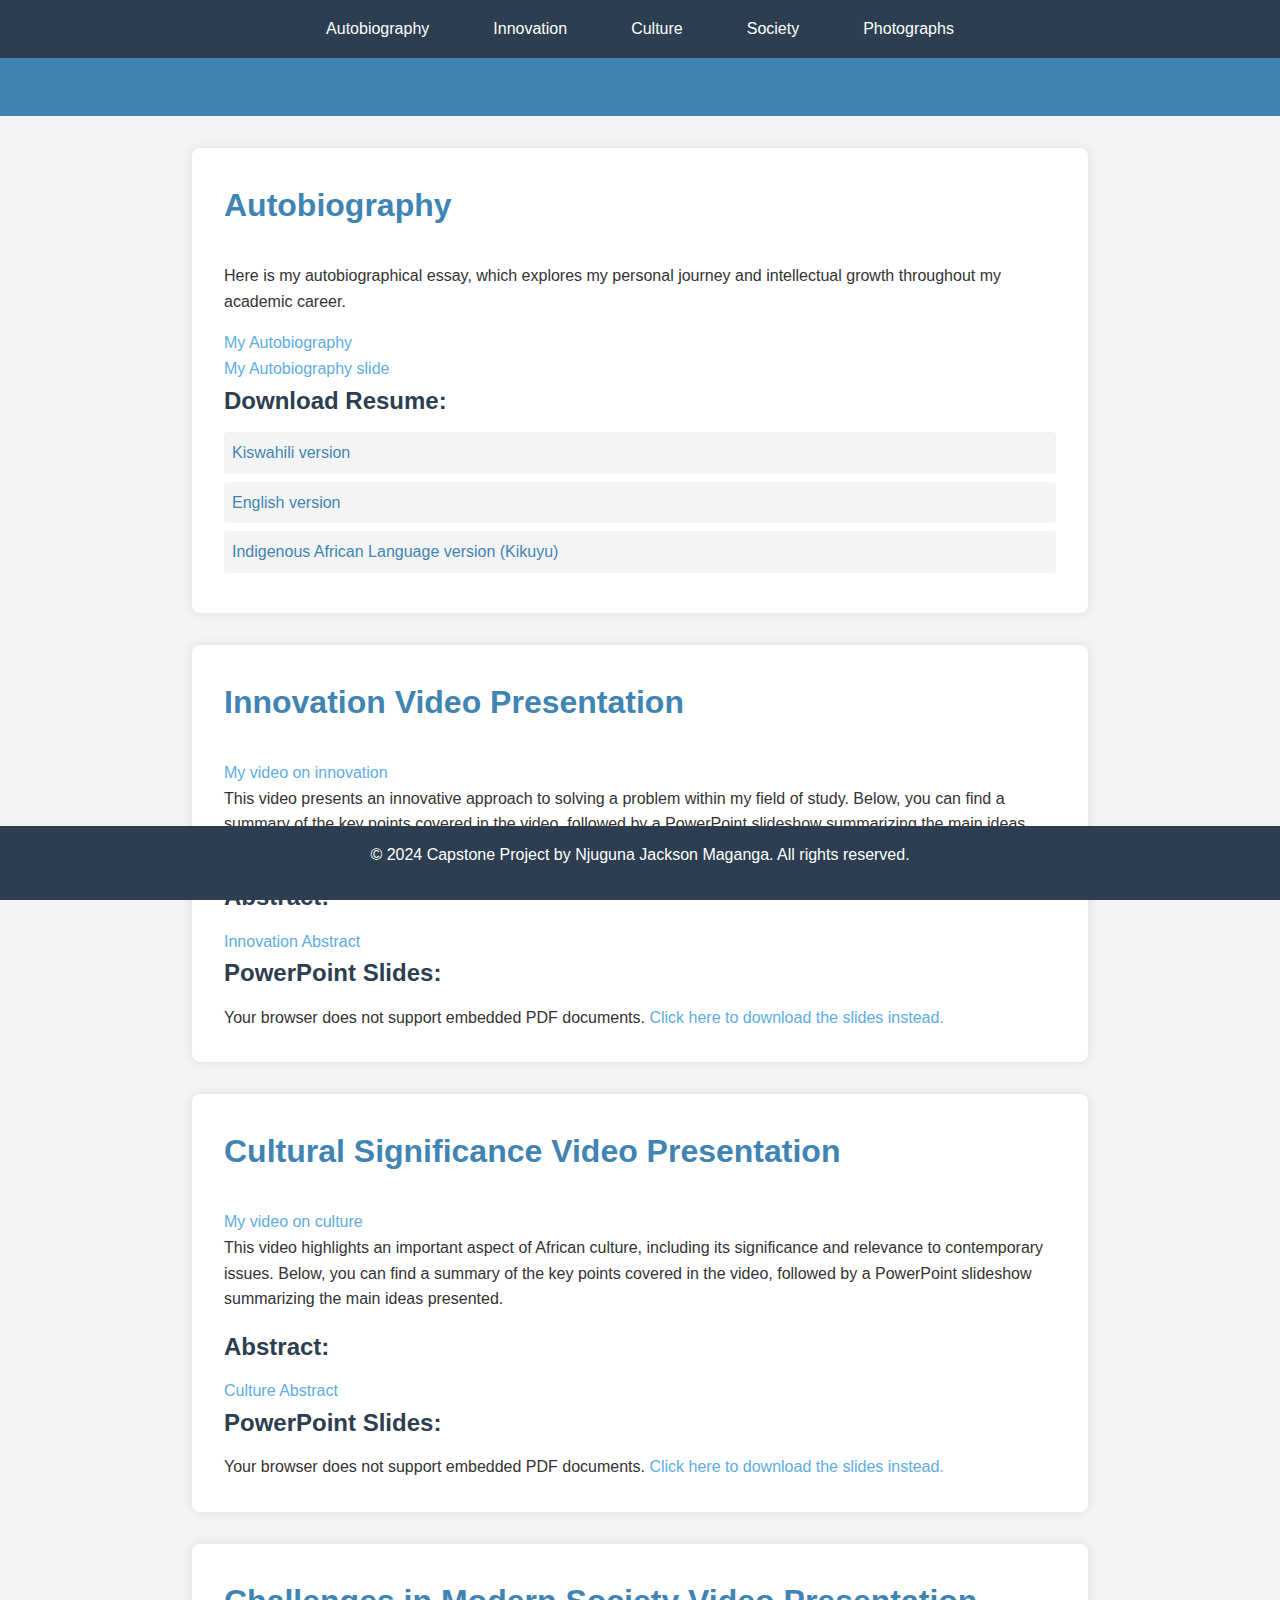
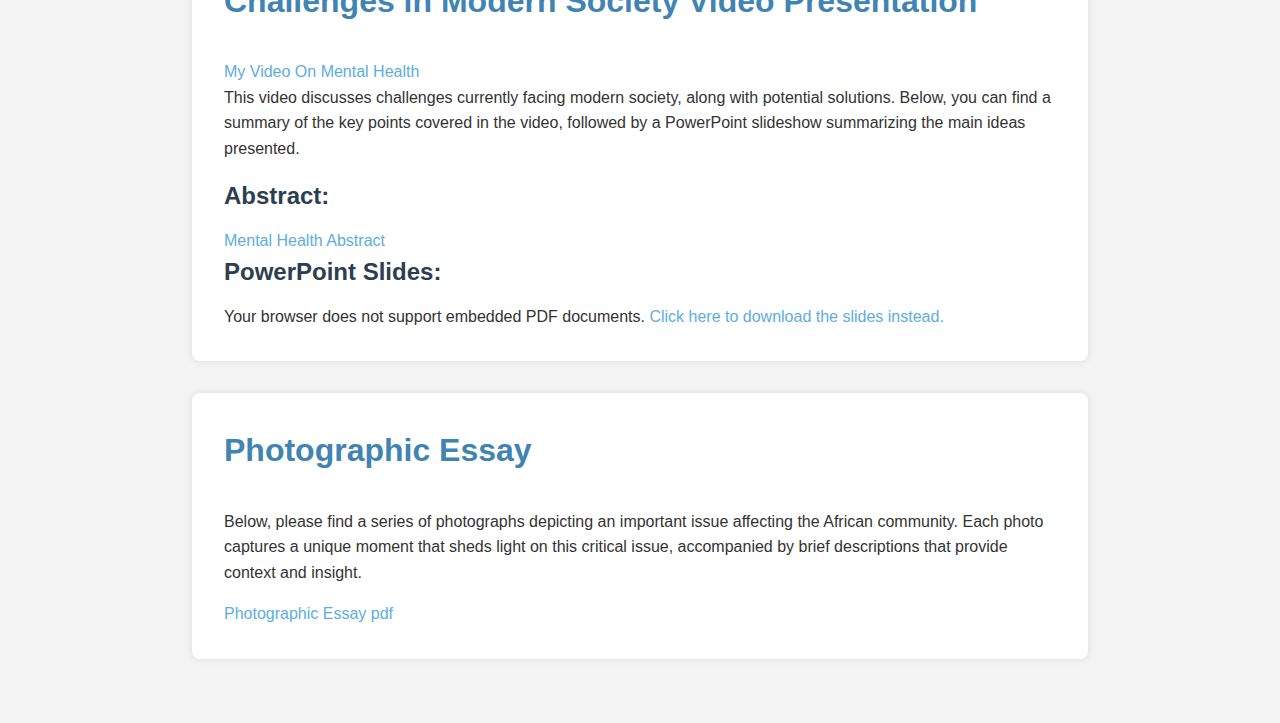
==== cap.html @ bbe23e84 "Files" ====
<!DOCTYPE html>
<html lang="en">
<head>
    <meta charset="UTF-8">
    <meta name="viewport" content="width=device-width, initial-scale=1.0">
    <title>IGS 4202 Capstone Project</title>
    <link rel="stylesheet" href="cap.css">
    <style>
        body {
            font-family: Arial, sans-serif;
            line-height: 1.6;
            background-color: #f4f4f4;
            margin: 0;
            padding: 0;
        }
        header {
            background: #3F84B3;
            color: #fff;
            padding: 1rem 0;
            text-align: center;
        }
        nav {
            display: flex;
            justify-content: center;
            background: #2c3e50;
            padding: 0.5rem 0;
        }
        nav a {
            color: #fff;
            margin: 0 1rem;
            text-decoration: none;
            padding: 0.5rem 1rem;
        }
        nav a:hover {
            background: #34495e;
            border-radius: 5px;
        }
        main {
            padding: 2rem;
        }
        section {
            background: #fff;
            margin-bottom: 2rem;
            padding: 2rem;
            border-radius: 8px;
            box-shadow: 0 0 10px rgba(0, 0, 0, 0.1);
        }
        h1, h2 {
            color: #3F84B3;
        }
        h3 {
            color: #2c3e50;
        }
        p {
            margin-bottom: 1rem;
        }
        iframe, object {
            height: 500px;
            width: 100%;
            border: none;
            margin-top: 1rem;
        }
        video {
            max-width: 100%;
        }
        ul {
            list-style: none;
            padding: 0;
        }
        ul li {
            background: #f4f4f4;
            margin: 0.5rem 0;
            padding: 0.5rem;
            border-radius: 4px;
        }
        ul li a {
            text-decoration: none;
            color: #3F84B3;
        }
        footer {
            background: #2c3e50;
            color: #fff;
            text-align: center;
            padding: 1rem 0;
            position: fixed;
            width: 100%;
            bottom: 0;
        }
    </style>
</head>
<body>
    <header>
        <h1>Welcome to My Capstone Project</h1>
    </header>
    
    <nav>
        <a href="#autobiography">Autobiography</a>
        <a href="#innovation">Innovation</a>
        <a href="#culture">Culture</a>
        <a href="#society">Society</a>
        <a href="#photographs">Photographs</a>
    </nav>
    
    <main>
        <section id="autobiography">
            <h2>Autobiography</h2>
            <p>Here is my autobiographical essay, which explores my personal journey and intellectual growth throughout my academic career.</p>
            <a href="Autobiographical Essay.pdf">My Autobiography</a><br>
            <a href="autobiography.pdf">My Autobiography slide</a>
            
            <h3>Download Resume:</h3>
            <ul>
                <li><a href="Resume Kikuyu.pdf">Kiswahili version</a></li>
                <li><a href="Resume English.pdf">English version</a></li>
                <li><a href="Resume Kikuyu.pdf">Indigenous African Language version (Kikuyu)</a></li>
            </ul>
        </section>
        
        <section id="innovation">
            <h2>Innovation Video Presentation</h2>
            <a href="https://drive.google.com/file/d/1ugbHkAIPfTMSMQbQgYYo2A8DaJnXPtm0/view?usp=sharing">My video on innovation</a>
            <p>This video presents an innovative approach to solving a problem within my field of study. Below, you can find a summary of the key points covered in the video, followed by a PowerPoint slideshow summarizing the main ideas presented.</p>
            <h3>Abstract:</h3>
            <a href="Abstract Innovation.pdf">Innovation Abstract</a>
            
            <h3>PowerPoint Slides:</h3>
            <object data="Innovation .pdf" type="application/pdf">
                Your browser does not support embedded PDF documents.
                <a href="Innovation .pptx">Click here to download the slides instead.</a>
            </object>
        </section>
        
        <section id="culture">
            <h2>Cultural Significance Video Presentation</h2>
            <a href="https://drive.google.com/file/d/13lhFZIDNH-kFBLrH8qBuXRJL5XiTfOIu/view?usp=sharing">My video on culture</a>
            <p>This video highlights an important aspect of African culture, including its significance and relevance to contemporary issues. Below, you can find a summary of the key points covered in the video, followed by a PowerPoint slideshow summarizing the main ideas presented.</p>
            <h3>Abstract:</h3>
            <a href="Abstract culture.pdf">Culture Abstract</a>
            
            <h3>PowerPoint Slides:</h3>
            <object data="Culture.pdf" type="application/pdf">
                Your browser does not support embedded PDF documents.
                <a href="Culture.pptx">Click here to download the slides instead.</a>
            </object>
        </section>
        
        <section id="society">
            <h2>Challenges in Modern Society Video Presentation</h2>
            <a href="https://drive.google.com/file/d/19NR-BuKFgSMZPB-G9zECkADJHS6ICzpd/view?usp=sharing">My Video On Mental Health</a>
            <p>This video discusses challenges currently facing modern society, along with potential solutions. Below, you can find a summary of the key points covered in the video, followed by a PowerPoint slideshow summarizing the main ideas presented.</p>
            <h3>Abstract:</h3>
            <a href="Abstract New world order.pdf">Mental Health Abstract</a>
            
            <h3>PowerPoint Slides:</h3>
            <object data="New world order.pdf" type="application/pdf">
                Your browser does not support embedded PDF documents.
                <a href="New-World-Order.pptx">Click here to download the slides instead.</a>
            </object>
        </section>
        
        <section id="photographs">
            <h2>Photographic Essay</h2>
            <p>Below, please find a series of photographs depicting an important issue affecting the African community. Each photo captures a unique moment that sheds light on this critical issue, accompanied by brief descriptions that provide context and insight.</p>
            <a href="The Education Divide.pdf">Photographic Essay pdf</a>
        </section>
    </main>
    
    <footer>
        <p>&copy; 2024 Capstone Project by Njuguna Jackson Maganga. All rights reserved.</p>
    </footer>
</body>
</html>
---- cap.css ----
/* Reset some default styles */
* {
    box-sizing: border-box;
    margin: 0;
    padding: 0;
}

body {
    font-family: 'Roboto', sans-serif;
    line-height: 1.6;
    color: #333;
    background-color: #f4f4f4;
}

a {
    color: #5dade2;
    text-decoration: none;
    transition: color 0.3s ease;
}

a:hover {
    color: #3d9cbd;
}

h1, h2, h3, h4, h5, h6 {
    margin-bottom: 0.5em;
}

h1 {
    font-size: 2.5em;
}

h2 {
    font-size: 2em;
}

h3 {
    font-size: 1.5em;
}

h4 {
    font-size: 1.2em;
}

h5, h6 {
    font-size: 1em;
}

p {
    margin-bottom: 1em;
}

hr {
    border: none;
    border-bottom: 1px solid rgba(0, 0, 0, 0.1);
    margin-bottom: 1.5em;
}

button, input[type="submit"] {
    cursor: pointer;
    outline: none;
    border: none;
    background-color: #5dade2;
    color: #fff;
    padding: 0.5em 1em;
    border-radius: 4px;
    transition: background-color 0.3s ease;
}

button:hover, input[type="submit"]:hover {
    background-color: #3d9cbd;
}

input[type="text"], input[type="email"] {
    width: 100%;
    padding: 0.5em;
    border-radius: 4px;
    border: 1px solid rgba(0, 0, 0, 0.1);
    margin-bottom: 1em;
}

input[type="text"]::placeholder, input[type="email"]::placeholder {
    color: rgba(0, 0, 0, 0.5);
}

textarea {
    width: 100%;
    padding: 0.5em;
    border-radius: 4px;
    border: 1px solid rgba(0, 0, 0, 0.1);
    margin-bottom: 1em;
    resize: vertical;
}

textarea::placeholder {
    color: rgba(0, 0, 0, 0.5);
}

/* Navbar Styles */
nav {
    background: #2c3e50;
    padding: 0.5em 0;
    position: fixed;
    width: 100%;
    top: 0;
    z-index: 1000;
}

nav a {
    color: #fff;
    margin: 0 1rem;
    text-decoration: none;
    padding: 0.5rem 1rem;
    transition: background-color 0.3s ease;
}

nav a:hover {
    background: #34495e;
    border-radius: 5px;
}

/* Main Content Styles */
main {
    padding: 2rem;
    padding-top: 4rem;
    max-width: 960px;
    margin: 0 auto;
}

section {
    padding: 2em;
    background-color: white;
    border-radius: 10px;
    box-shadow: 0 2px 5px rgba(0, 0, 0, 0.1);
    margin-bottom: 2em;
}

section h2 {
    margin-bottom: 1em;
}

section p {
    margin-bottom: 1em;
}

video, iframe, object {
    width: 100%;
    border: none;
    margin-bottom: 1em;
}

/* Photos Styles */
.photo-grid {
    display: grid;
    grid-template-columns: repeat(auto-fit, minmax(250px, 1fr));
    grid-gap: 10px;
}

.photo-item {
    position: relative;
    overflow: hidden;
    border-radius: 5px;
    transition: transform 0.3s ease-in-out;
}

.photo-item img {
    width: 100%;
    height: auto;
    cursor: pointer;
    transform: scale(1);
    transition: transform 0.3s ease-in-out;
}

.photo-item img:hover {
    transform: scale(1.05);
}

.photo-item figcaption {
    position: absolute;
    bottom: 0;
    left: 0;
    right: 0;
    background-color: rgba(0, 0, 0, 0.6);
    color: white;
    padding: 10px;
    font-size: 0.9rem;
    opacity: 0;
    transition: opacity 0.3s ease-in-out;
}

.photo-item:hover figcaption {
    opacity: 1;
}

/* Media Queries for Mobile Devices */
@media only screen and (max-width: 768px) {
    nav a {
        display: block;
        margin: 0.5rem 0;
    }

    section {
        padding: 1em;
    }

    .photo-grid {
        grid-template-columns: repeat(auto-fill, minmax(200px, 1fr));
    }
}

/* Footer Styles */
footer {
    background: #2c3e50;
    color: #fff;
    text-align: center;
    padding: 1rem 0;
    position: fixed;
    width: 100%;
    bottom: 0;
}
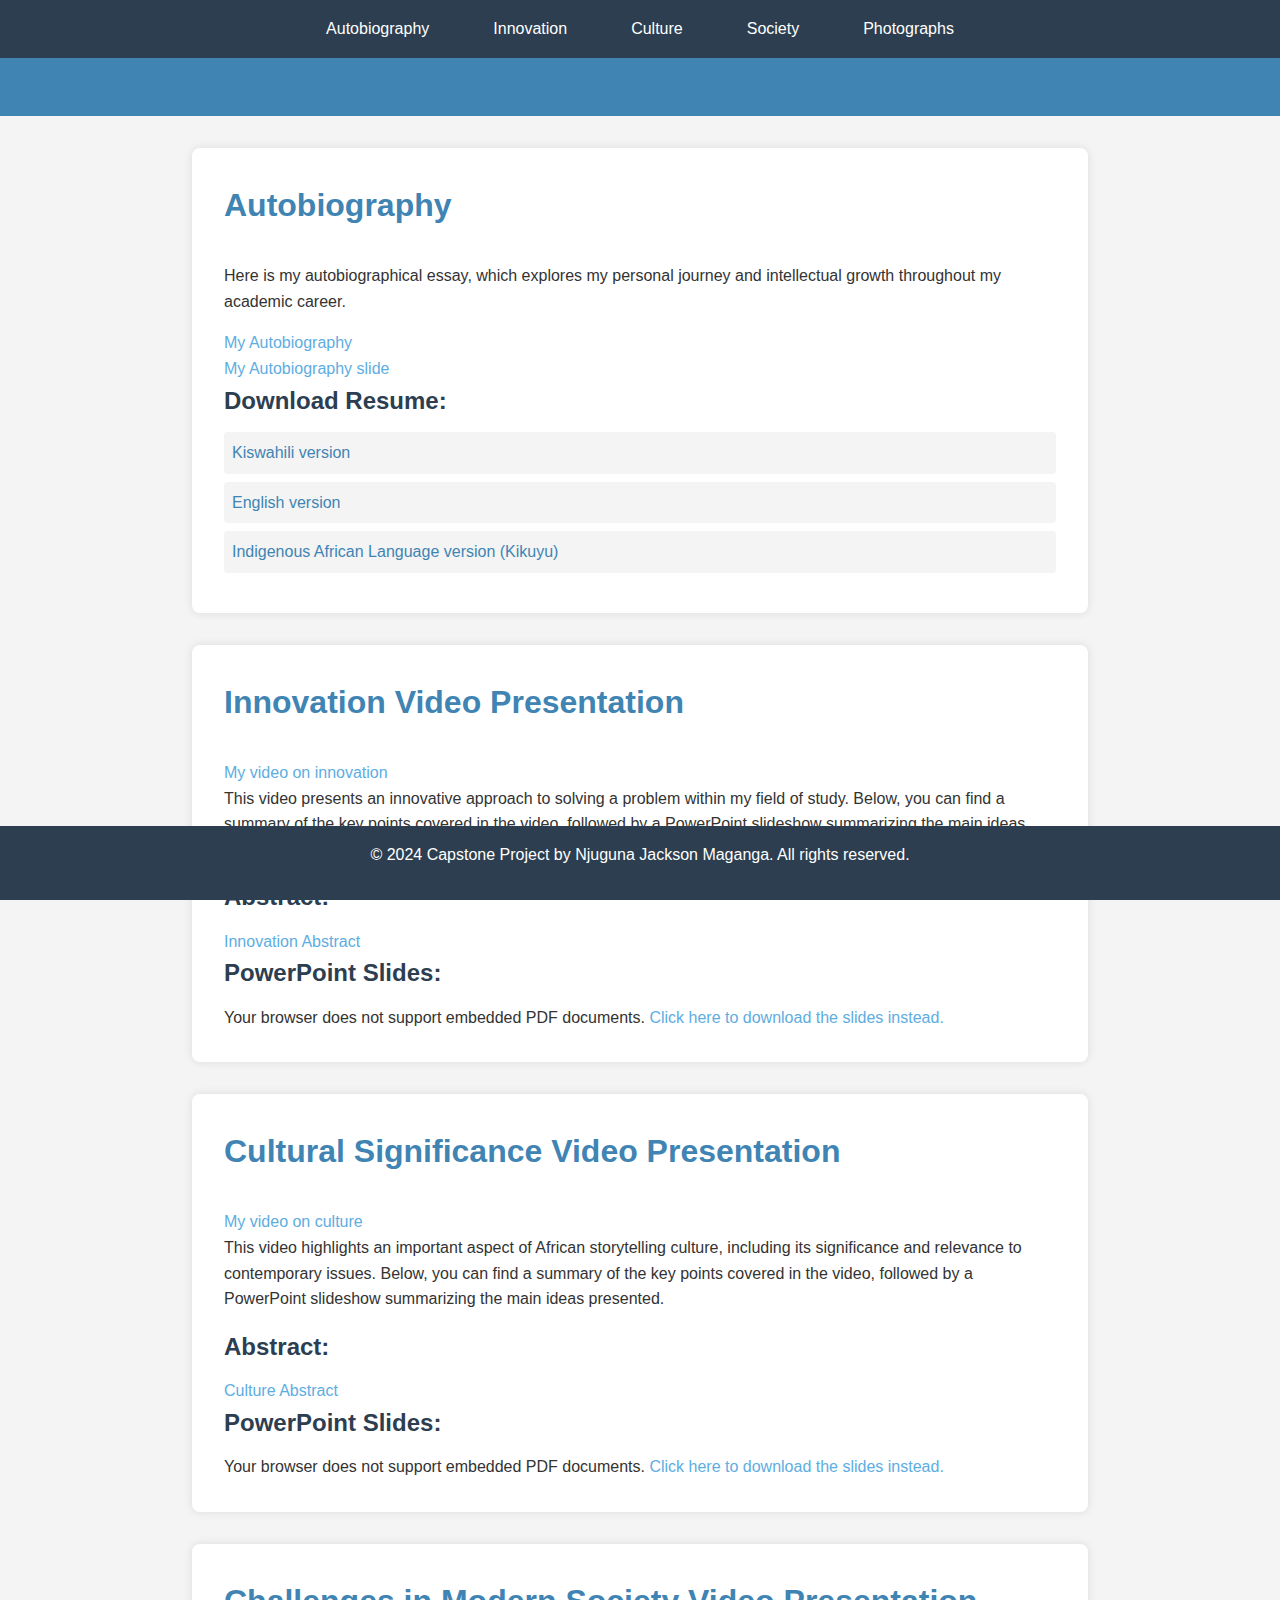
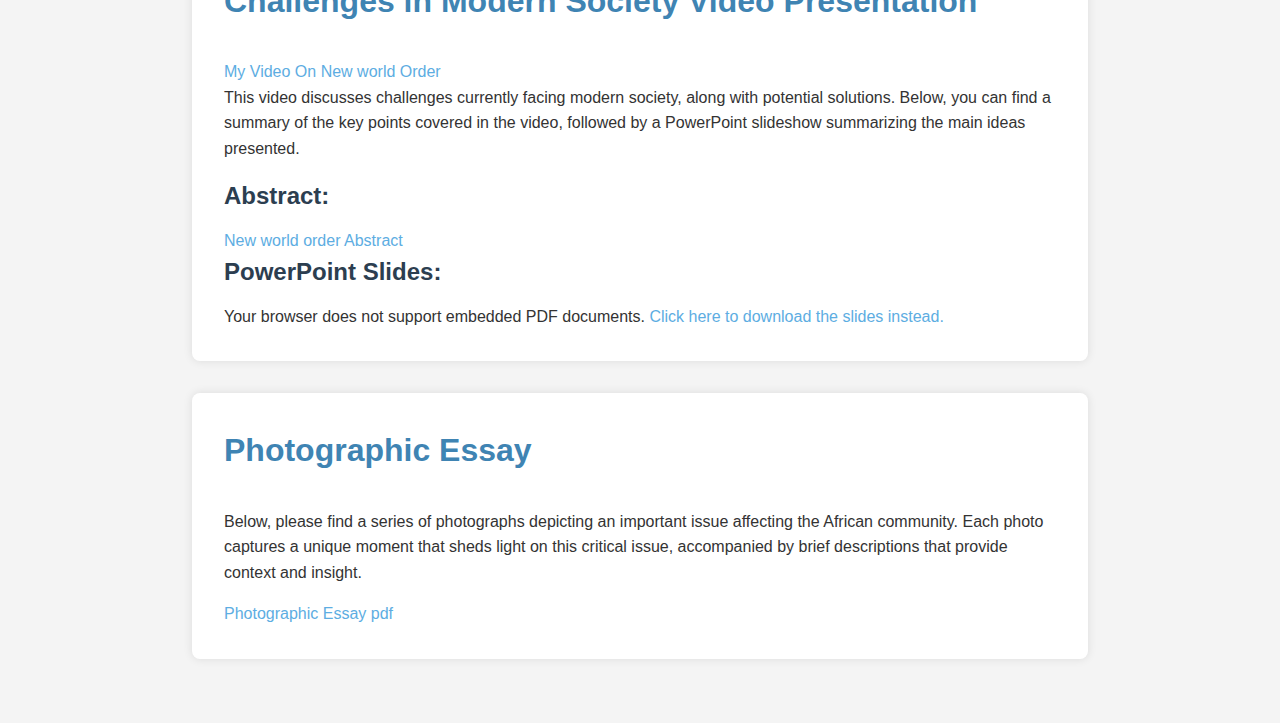
==== commit 5a6079fd: "Files" ====
--- a/cap.html
+++ b/cap.html
@@ -110,7 +110,7 @@
             
             <h3>Download Resume:</h3>
             <ul>
-                <li><a href="Resume Kikuyu.pdf">Kiswahili version</a></li>
+                <li><a href="Resume Kiswahili.pdf">Kiswahili version</a></li>
                 <li><a href="Resume English.pdf">English version</a></li>
                 <li><a href="Resume Kikuyu.pdf">Indigenous African Language version (Kikuyu)</a></li>
             </ul>
@@ -118,7 +118,7 @@
         
         <section id="innovation">
             <h2>Innovation Video Presentation</h2>
-            <a href="https://drive.google.com/file/d/1ugbHkAIPfTMSMQbQgYYo2A8DaJnXPtm0/view?usp=sharing">My video on innovation</a>
+            <a href="https://drive.google.com/file/d/1e9-mUxOx1r0BwYKEDkake27OP3njwHg0/view?usp=sharing">My video on innovation</a>
             <p>This video presents an innovative approach to solving a problem within my field of study. Below, you can find a summary of the key points covered in the video, followed by a PowerPoint slideshow summarizing the main ideas presented.</p>
             <h3>Abstract:</h3>
             <a href="Abstract Innovation.pdf">Innovation Abstract</a>
@@ -132,8 +132,8 @@
         
         <section id="culture">
             <h2>Cultural Significance Video Presentation</h2>
-            <a href="https://drive.google.com/file/d/13lhFZIDNH-kFBLrH8qBuXRJL5XiTfOIu/view?usp=sharing">My video on culture</a>
-            <p>This video highlights an important aspect of African culture, including its significance and relevance to contemporary issues. Below, you can find a summary of the key points covered in the video, followed by a PowerPoint slideshow summarizing the main ideas presented.</p>
+            <a href="https://drive.google.com/file/d/1X0Av2CmB5PG_k4RQBBtu8f8ocdwAdO3g/view?usp=sharing">My video on culture</a>
+            <p>This video highlights an important aspect of African storytelling culture, including its significance and relevance to contemporary issues. Below, you can find a summary of the key points covered in the video, followed by a PowerPoint slideshow summarizing the main ideas presented.</p>
             <h3>Abstract:</h3>
             <a href="Abstract culture.pdf">Culture Abstract</a>
             
@@ -146,10 +146,10 @@
         
         <section id="society">
             <h2>Challenges in Modern Society Video Presentation</h2>
-            <a href="https://drive.google.com/file/d/19NR-BuKFgSMZPB-G9zECkADJHS6ICzpd/view?usp=sharing">My Video On Mental Health</a>
+            <a href="https://drive.google.com/file/d/1V3x4lqXD0WwofIJumEyRNYiGeVbx5_RJ/view?usp=sharing">My Video On New world Order</a>
             <p>This video discusses challenges currently facing modern society, along with potential solutions. Below, you can find a summary of the key points covered in the video, followed by a PowerPoint slideshow summarizing the main ideas presented.</p>
             <h3>Abstract:</h3>
-            <a href="Abstract New world order.pdf">Mental Health Abstract</a>
+            <a href="Abstract New world order.pdf">New world order Abstract</a>
             
             <h3>PowerPoint Slides:</h3>
             <object data="New world order.pdf" type="application/pdf">
@@ -161,7 +161,7 @@
         <section id="photographs">
             <h2>Photographic Essay</h2>
             <p>Below, please find a series of photographs depicting an important issue affecting the African community. Each photo captures a unique moment that sheds light on this critical issue, accompanied by brief descriptions that provide context and insight.</p>
-            <a href="The Education Divide.pdf">Photographic Essay pdf</a>
+            <a href="The Church.pdf">Photographic Essay pdf</a>
         </section>
     </main>
     
